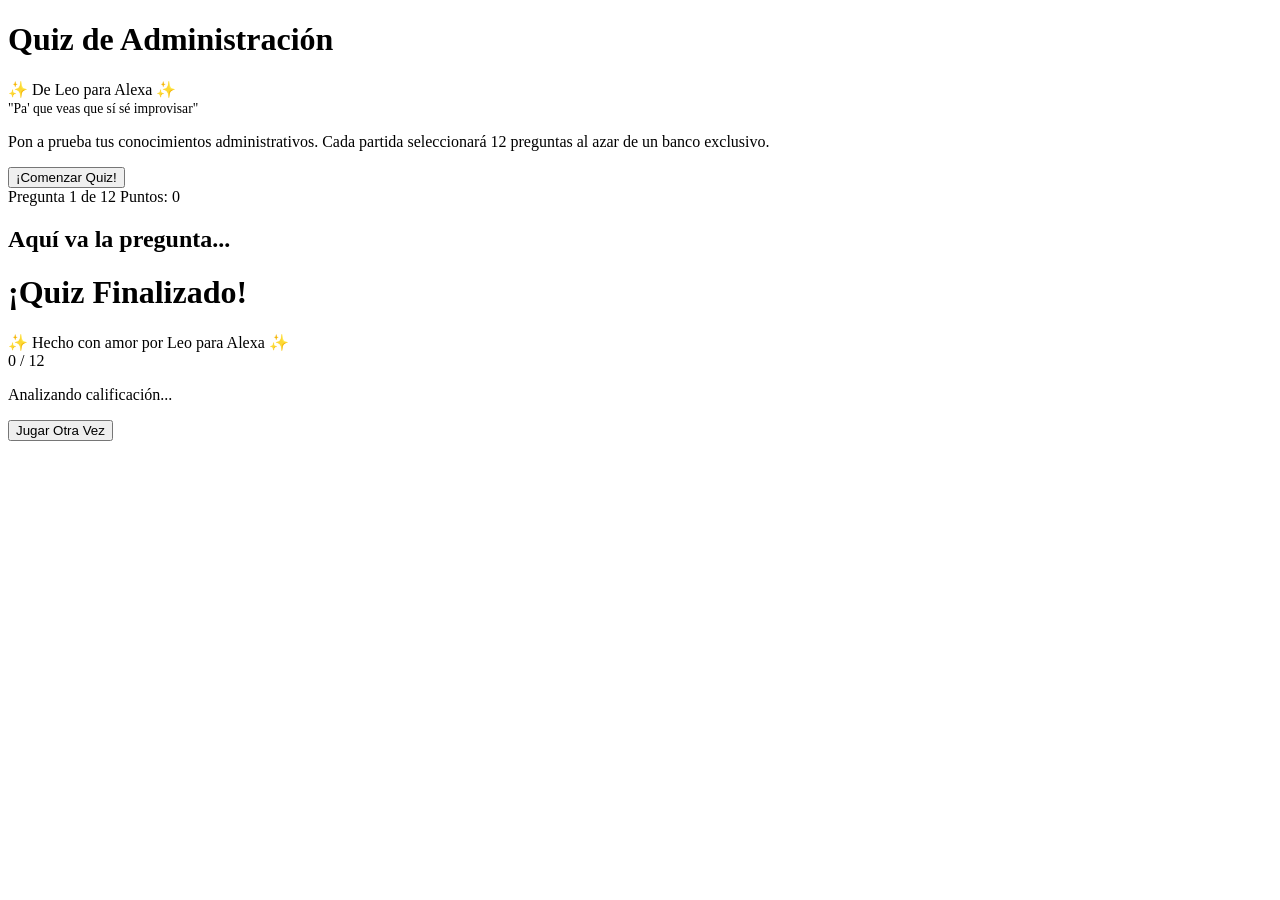
==== index.html @ 5866f7f7 "Create index.html" ====
<!DOCTYPE html>
<html lang="es">
<head>
    <meta charset="UTF-8">
    <meta name="viewport" content="width=device-width, initial-scale=1.0">
    <title>Quiz de Administración de Empresas - De Leo para Alexa</title>
    <link href="https://fonts.googleapis.com/css2?family=Poppins:wght@300;400;600;700&display=swap" rel="stylesheet">
    <link rel="stylesheet" href="style.css">
</head>
<body>

    <div class="container">
        <!-- Pantalla 1: Inicio -->
        <div id="start-screen" class="screen active">
            <h1>Quiz de Administración</h1>
            <div class="dedication">✨ De Leo para Alexa ✨<br><small style="font-weight: 400; font-size: 0.85rem;">"Pa' que veas que sí sé improvisar"</small></div>
            <p class="subtitle">Pon a prueba tus conocimientos administrativos. Cada partida seleccionará 12 preguntas al azar de un banco exclusivo.</p>
            <button class="btn" id="start-btn">¡Comenzar Quiz!</button>
        </div>

        <!-- Pantalla 2: Preguntas -->
        <div id="quiz-screen" class="screen">
            <div class="quiz-header">
                <span id="question-counter">Pregunta 1 de 12</span>
                <span id="score-tracker">Puntos: 0</span>
            </div>
            <div class="progress-bar-container">
                <div id="progress-bar" class="progress-bar"></div>
            </div>
            <h2 id="question-text" class="question-text">Aquí va la pregunta...</h2>
            <div id="options-container" class="options-container">
                <!-- Opciones generadas por JS -->
            </div>
        </div>

        <!-- Pantalla 3: Resultados -->
        <div id="results-screen" class="screen">
            <div class="results-card">
                <h1>¡Quiz Finalizado!</h1>
                <div class="dedication">✨ Hecho con amor por Leo para Alexa ✨</div>
                <div class="score-display" id="final-score">0 / 12</div>
                <p id="result-message" class="result-message">Analizando calificación...</p>
                <button class="btn" id="restart-btn">Jugar Otra Vez</button>
            </div>
        </div>
    </div>

    <script src="script.js"></script>
</body>
</html>
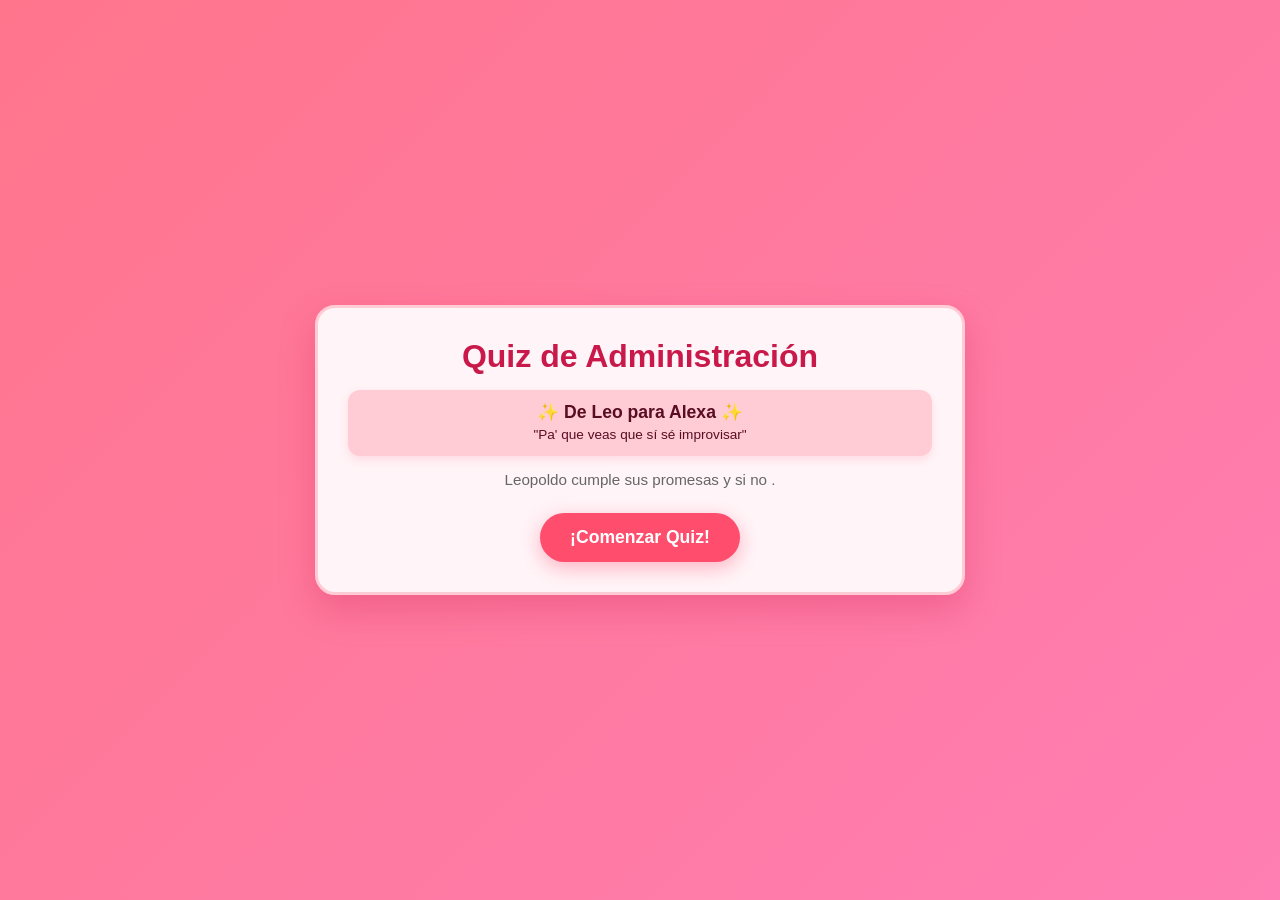
==== commit 421dc934: "Update index.html" ====
--- a/index.html
+++ b/index.html
@@ -14,7 +14,7 @@
         <div id="start-screen" class="screen active">
             <h1>Quiz de Administración</h1>
             <div class="dedication">✨ De Leo para Alexa ✨<br><small style="font-weight: 400; font-size: 0.85rem;">"Pa' que veas que sí sé improvisar"</small></div>
-            <p class="subtitle">Pon a prueba tus conocimientos administrativos. Cada partida seleccionará 12 preguntas al azar de un banco exclusivo.</p>
+            <p class="subtitle">Leopoldo cumple sus promesas y si no .</p>
             <button class="btn" id="start-btn">¡Comenzar Quiz!</button>
         </div>
 
@@ -37,7 +37,7 @@
         <div id="results-screen" class="screen">
             <div class="results-card">
                 <h1>¡Quiz Finalizado!</h1>
-                <div class="dedication">✨ Hecho con amor por Leo para Alexa ✨</div>
+                <div class="dedication">✨ Hecho con amor por Leo o Leopoldo para Alexa ✨</div>
                 <div class="score-display" id="final-score">0 / 12</div>
                 <p id="result-message" class="result-message">Analizando calificación...</p>
                 <button class="btn" id="restart-btn">Jugar Otra Vez</button>
--- a/style.css
+++ b/style.css
@@ -0,0 +1,188 @@
+:root {
+    --pink-light: #ffccd5;
+    --pink-medium: #ff4d6d;
+    --pink-dark: #c9184a;
+    --pink-deep: #590d22;
+    --bg-gradient: linear-gradient(135deg, #ff758c 0%, #ff7eb3 100%);
+    --card-bg: rgba(255, 255, 255, 0.92);
+}
+
+* {
+    box-sizing: border-box;
+    margin: 0;
+    padding: 0;
+    font-family: 'Poppins', sans-serif;
+}
+
+body {
+    background: var(--bg-gradient);
+    color: #333;
+    min-height: 100vh;
+    display: flex;
+    justify-content: center;
+    align-items: center;
+    padding: 20px;
+}
+
+.container {
+    width: 100%;
+    max-width: 650px;
+    background: var(--card-bg);
+    border-radius: 20px;
+    box-shadow: 0 15px 35px rgba(201, 24, 74, 0.25);
+    padding: 30px;
+    text-align: center;
+    backdrop-filter: blur(10px);
+    border: 3px solid var(--pink-light);
+    position: relative;
+    overflow: hidden;
+}
+
+/* Pantallas */
+.screen {
+    display: none;
+}
+
+.screen.active {
+    display: block;
+    animation: fadeIn 0.5s ease-in-out;
+}
+
+@keyframes fadeIn {
+    from { opacity: 0; transform: translateY(10px); }
+    to { opacity: 1; transform: translateY(0); }
+}
+
+/* Pantalla de Inicio */
+h1 {
+    color: var(--pink-dark);
+    font-size: 2rem;
+    margin-bottom: 10px;
+}
+
+.dedication {
+    background: var(--pink-light);
+    color: var(--pink-deep);
+    padding: 12px 20px;
+    border-radius: 12px;
+    font-weight: 600;
+    font-size: 1.1rem;
+    margin: 15px 0;
+    box-shadow: 0 4px 10px rgba(255, 77, 109, 0.15);
+}
+
+.subtitle {
+    color: #666;
+    margin-bottom: 25px;
+    font-size: 0.95rem;
+}
+
+.btn {
+    background: var(--pink-medium);
+    color: white;
+    border: none;
+    padding: 14px 30px;
+    font-size: 1.1rem;
+    font-weight: 700;
+    border-radius: 30px;
+    cursor: pointer;
+    transition: all 0.3s ease;
+    box-shadow: 0 6px 20px rgba(255, 77, 109, 0.4);
+}
+
+.btn:hover {
+    background: var(--pink-dark);
+    transform: translateY(-2px);
+    box-shadow: 0 8px 25px rgba(201, 24, 74, 0.5);
+}
+
+/* Pantalla de Quiz */
+.quiz-header {
+    display: flex;
+    justify-content: space-between;
+    align-items: center;
+    margin-bottom: 20px;
+    font-weight: 600;
+    color: var(--pink-deep);
+    font-size: 0.9rem;
+}
+
+.progress-bar-container {
+    width: 100%;
+    height: 10px;
+    background: #ffe5ec;
+    border-radius: 5px;
+    margin-bottom: 25px;
+    overflow: hidden;
+}
+
+.progress-bar {
+    width: 0%;
+    height: 100%;
+    background: var(--pink-medium);
+    transition: width 0.3s ease;
+}
+
+.question-text {
+    font-size: 1.2rem;
+    color: var(--pink-deep);
+    margin-bottom: 25px;
+    font-weight: 600;
+    text-align: left;
+}
+
+.options-container {
+    display: flex;
+    flex-direction: column;
+    gap: 12px;
+}
+
+.option-btn {
+    background: white;
+    border: 2px solid var(--pink-light);
+    padding: 14px 18px;
+    border-radius: 12px;
+    text-align: left;
+    font-size: 1rem;
+    cursor: pointer;
+    transition: all 0.2s ease;
+    color: #444;
+    font-weight: 400;
+}
+
+.option-btn:hover:not(:disabled) {
+    background: #fff0f3;
+    border-color: var(--pink-medium);
+    transform: translateX(4px);
+}
+
+.option-btn.correct {
+    background: #d8f3dc !important;
+    border-color: #52b788 !important;
+    color: #1b4332 !important;
+}
+
+.option-btn.incorrect {
+    background: #ffccd5 !important;
+    border-color: var(--pink-dark) !important;
+    color: #590d22 !important;
+}
+
+/* Pantalla de Resultados */
+.results-card {
+    padding: 10px 0;
+}
+
+.score-display {
+    font-size: 3rem;
+    font-weight: 700;
+    color: var(--pink-dark);
+    margin: 15px 0;
+}
+
+.result-message {
+    font-size: 1.1rem;
+    color: #555;
+    margin-bottom: 25px;
+    line-height: 1.5;
+}
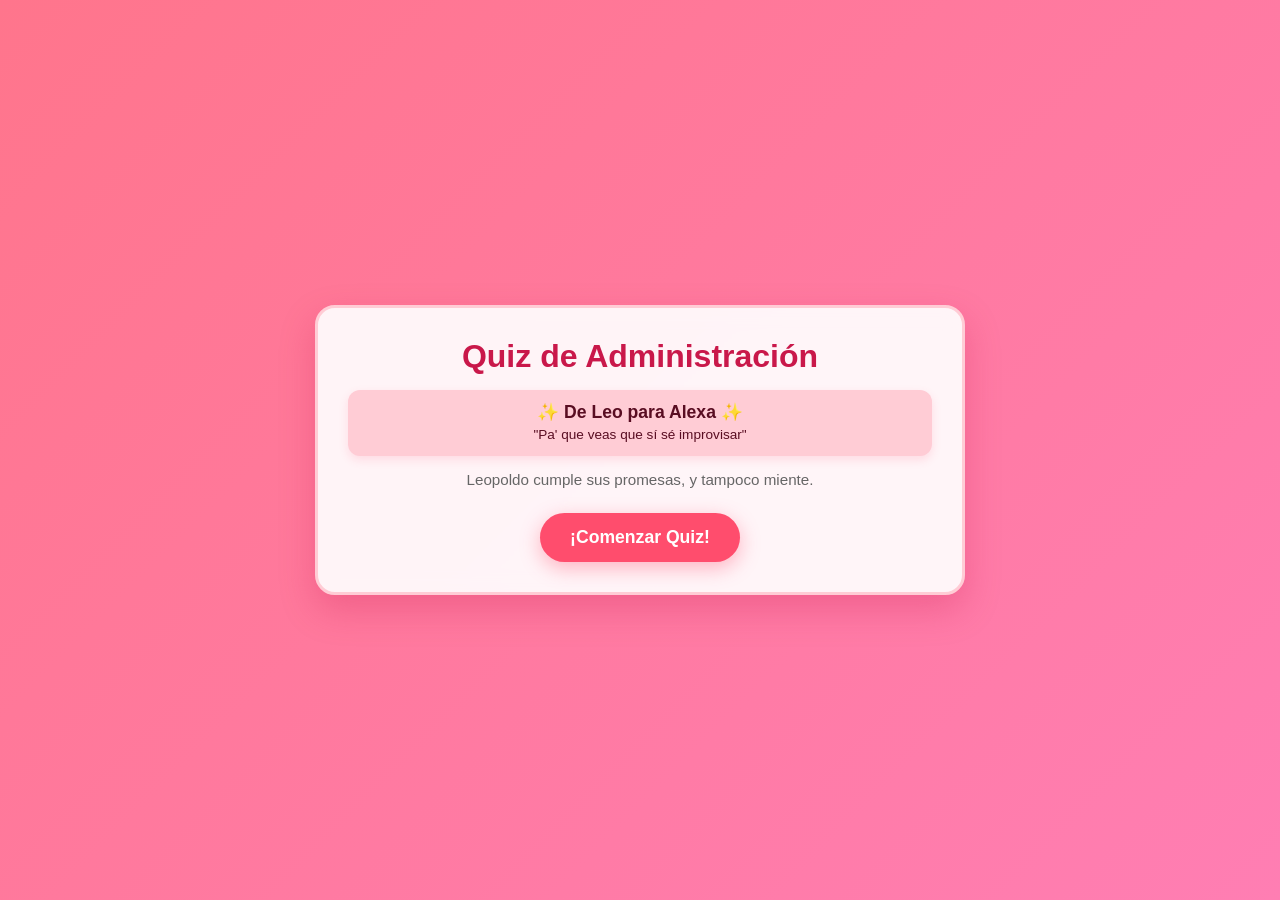
==== commit 8be20853: "Update subtitle text in index.html" ====
--- a/index.html
+++ b/index.html
@@ -14,7 +14,7 @@
         <div id="start-screen" class="screen active">
             <h1>Quiz de Administración</h1>
             <div class="dedication">✨ De Leo para Alexa ✨<br><small style="font-weight: 400; font-size: 0.85rem;">"Pa' que veas que sí sé improvisar"</small></div>
-            <p class="subtitle">Leopoldo cumple sus promesas y si no .</p>
+            <p class="subtitle">Leopoldo cumple sus promesas, y tampoco miente.</p>
             <button class="btn" id="start-btn">¡Comenzar Quiz!</button>
         </div>
 
